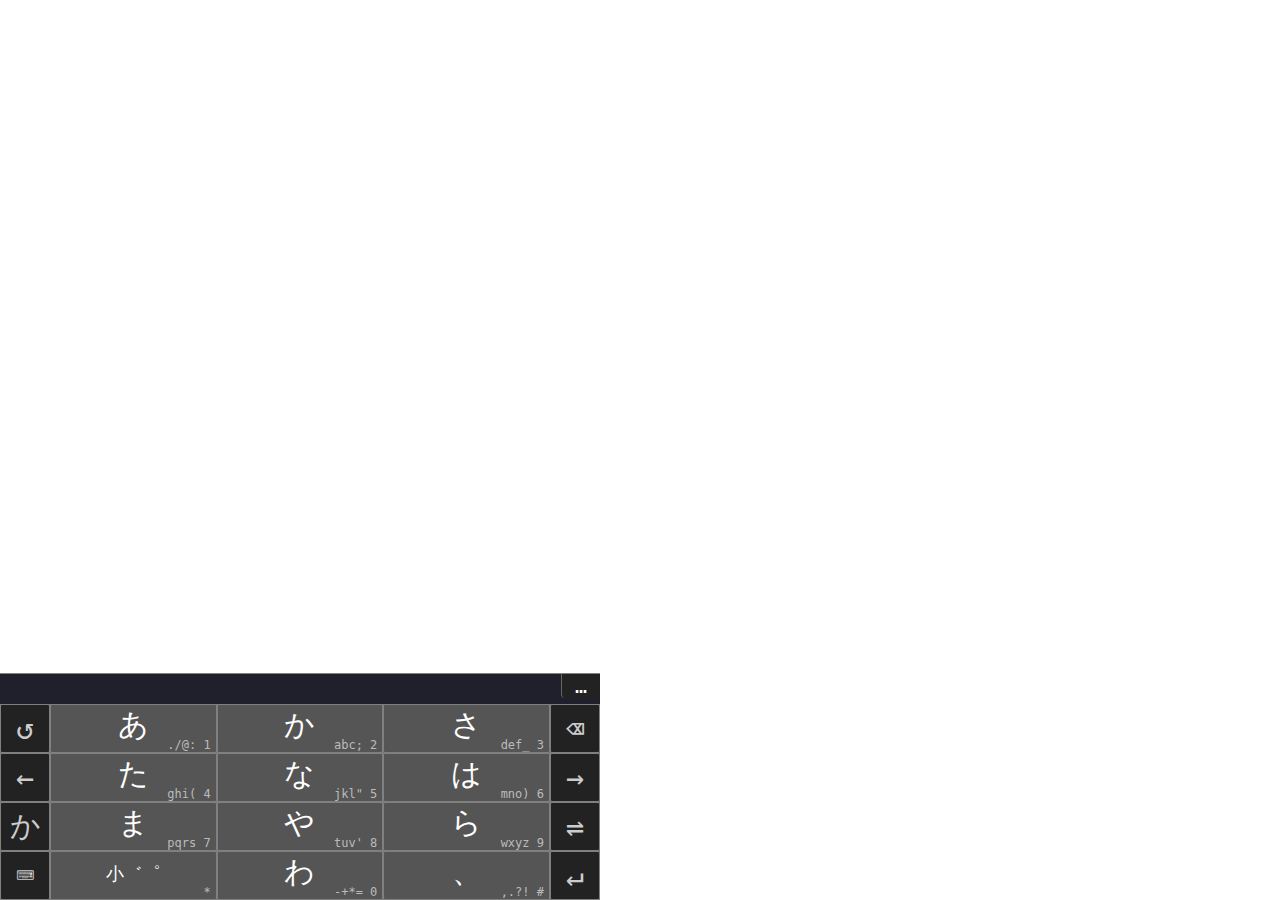
==== index.html @ 49d0eddc "Lacked to update index.html" ====
<!DOCTYPE html>
<html>
<head>
  <meta name="viewport" content="width=device-width, user-scalable=no, initial-scale=1">
  <meta charset="utf-8">
  <title>JaK - Japanese Kana keyboard</title>
  <script defer type="text/javascript" src="js/swiper.js"></script>
  <script defer type="text/javascript" src="js/main.js"></script>
  <link rel="stylesheet" type="text/css" href="style/keyboard.css" />
</head>
<body dir="ltr">
  <div id="keyboard">
    <div id="wordSuggests" collapsed="true">
      <span id="suggExpandButton" role="button">…</span>
      <ul id ="suggests"></ul>
    </div>
    <div id="statusSpace"></div>
    <div id="keyContainer">
      <div class="keyRow"><span class="key key_ctrl" role="button" code="UNDO">↺</span><span class="key" role="button" code="0">あ<span class="key_sub">./@: 1</span></span><span class="key" role="button" code="1">か<span class="key_sub">abc; 2</span></span><span class="key" role="button" code="2">さ<span class="key_sub">def_ 3</span></span><span class="key key_ctrl" role="button" code="C_BS">⌫</span></div>
      <div class="keyRow"><span class="key key_ctrl" role="button" code="C_LT">←</span><span class="key" role="button" code="3">た<span class="key_sub">ghi( 4</span></span><span class="key" role="button" code="4">な<span class="key_sub">jkl" 5</span></span><span class="key" role="button" code="5">は<span class="key_sub">mno) 6</span></span><span class="key key_ctrl" role="button" code="C_RT">→</span></div>
      <div class="keyRow"><span class="key key_ctrl" role="button" code="MODE" id="mode_key">か</span><span class="key" role="button" code="6">ま<span class="key_sub">pqrs 7</span></span><span class="key" role="button" code="7">や<span class="key_sub">tuv' 8</span></span><span class="key" role="button" code="8">ら<span class="key_sub">wxyz 9</span></span><span class="key key_ctrl" role="button" code="XFER">⇌</span></div>
      <div class="keyRow"><span class="key key_ctrl" role="button" code="SWKB">⌨</span><span class="key" role="button" code="STAR">小゛゜<span class="key_sub">*</span></span><span class="key" role="button" code="9">わ<span class="key_sub">-+*= 0</span></span><span class="key" role="button" code="HASH">、<span class="key_sub">,.?! #</span></span><span class="key key_ctrl" role="button" code="ENTR">↵</span></div>
    </div>
  </div>
</body>
</html>
---- style/keyboard.css ----
/* Copyright (c) 2015-2016, Masahiko Imanaka. All rights reserved. */
@charset "UTF-8";

html {
  font-size: 10px;
  pointer-events: none;
}

body {
  margin: 0;
  overflow: hidden;
}

#keyboard {
  -moz-user-select: none;
  position: absolute;
  bottom: 0;
  z-index: 10;
  width: 100%;
  max-width: 600px;
  background-color: rgba(0, 0, 0, 0.5);
  pointer-events: auto;
}


#wordSuggests {
  pointer-events: auto;
  position: absolute;
  top: 0;
  right: 0;
  width: 100%;
  margin: 0;
  border-top: 0.1rem solid gray;
  background-color: rgba(0, 0, 16, 0.75);
  color: #fff;
  font-family: monospace;
  z-index: 2;
}

#wordSuggests[collapsed="true"] {
  height: 3.0rem;
  overflow: hidden;
}
#wordSuggests[collapsed="false"] {
  top: -10em;
  height: 13em;
  background-color: rgba(0, 0, 16, 0.9);
  overflow: scroll;
}


#suggests {
  margin: 0 1.2em 1em 0.2em;
  padding: 0;
}
#suggests li {
  display: inline;
  list-style-type: none;
  margin-right: 0.5em;
  padding: 0.2em;
  font-size: 2em;
  border-radius: 0.2em;
  white-space: nowrap;
}
.wordSelected {
  background-color: #48a;
}

#suggExpandButton {
  position: relative;
  top: 0;
  right: 0;
  margin: 0;
  padding: 0 0.65em;
  border-left: 1px solid #666;
  border-bottom-left-radius: 0.2em;
  background-color: #222;
  font-size: 2rem;
  color: #fff;
  font-family: monospace;
  float: right;
  z-index: 3;
}


#statusSpace {
  width: 100%;
  height: 3.1rem;
  margin: 0;
  padding: 0;
  background-color: transparent;
  font-size: 2em;
  color: #ffa;
  text-align: center;
}

#keyContainer {
  display: table;
  table-layout: fixed;
  width: 100%;
  margin: 0;
  padding: 0;
  font-family: monospace;
}

.keyRow {
  display: table-row;
}

.key {
  display: table-cell;
  position: relative;
  margin: 0;
  padding-bottom: 0.2em;
  border: 0.1rem solid gray;
  border-radius: 0.2rem;
  background-color: #555;  /* touched: #f52. */
  vertical-align: middle;
  text-align: center;
  font-size: 3.0rem;
  color: #fff;
  overflow: hidden;
}

.key_ctrl {
  width: 4.8rem;
  padding-bottom: 0;
  color: #ccc;
  background-color: #222;  /* touched: #f52. */
}

.key_sub {
  pointer-events: none;
  position: absolute;
  right: 0.5rem;
  bottom: 0;
  font-size: 1.2rem;
  color: #bbb;
}

span[code="STAR"]{
  font-size: 1.8rem;
}
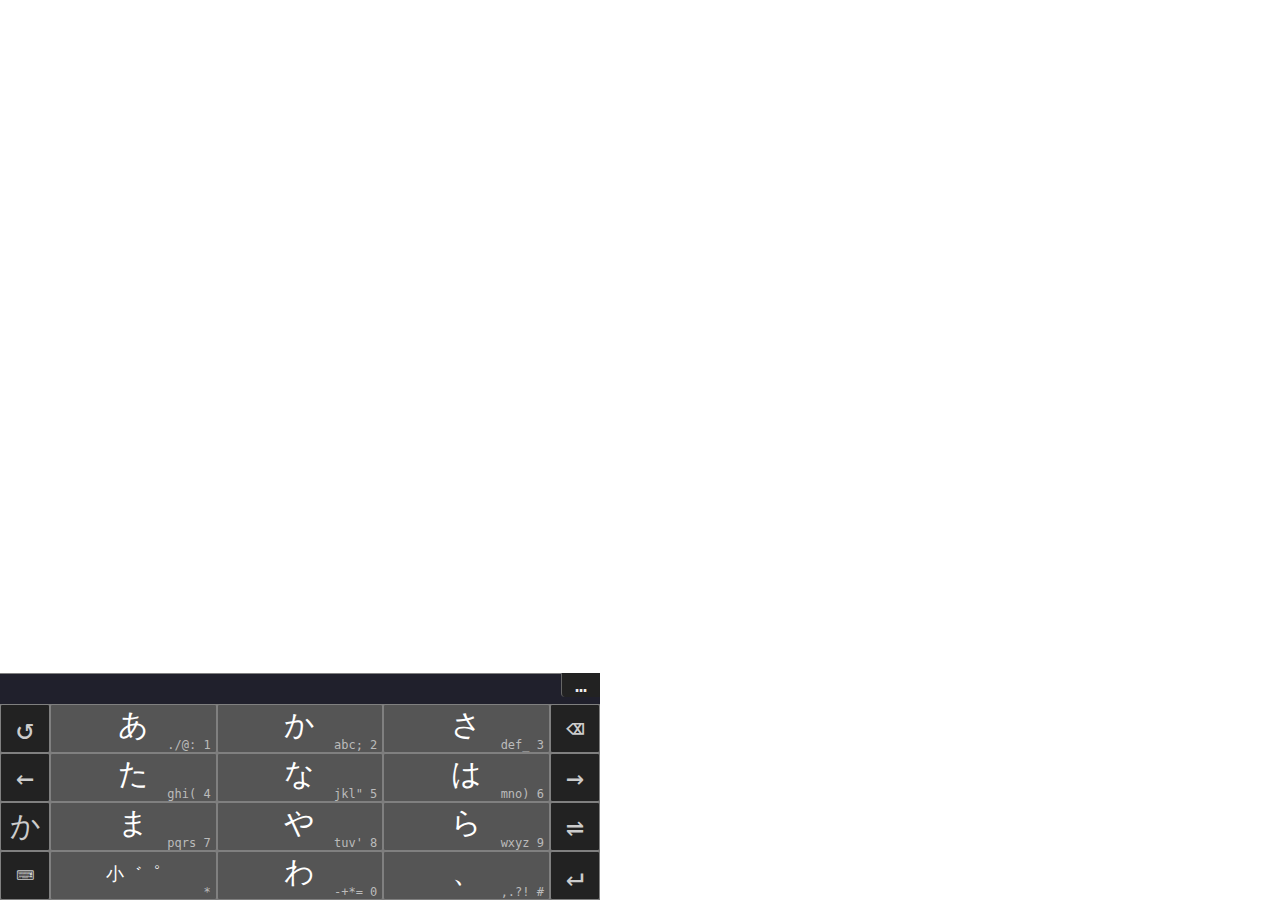
==== commit ea6f0f1c: "Refine expand button of word suggestions panel. Issue #3" ====
--- a/index.html
+++ b/index.html
@@ -10,8 +10,8 @@
 </head>
 <body dir="ltr">
   <div id="keyboard">
+    <span id="suggExpandButton" role="button">…</span>
     <div id="wordSuggests" collapsed="true">
-      <span id="suggExpandButton" role="button">…</span>
       <ul id ="suggests"></ul>
     </div>
     <div id="statusSpace"></div>
--- a/style/keyboard.css
+++ b/style/keyboard.css
@@ -38,36 +38,37 @@
 }
 
 #wordSuggests[collapsed="true"] {
-  height: 3.0rem;
+  height: 3em;
   overflow: hidden;
 }
 #wordSuggests[collapsed="false"] {
   top: -10em;
   height: 13em;
   background-color: rgba(0, 0, 16, 0.9);
-  overflow: scroll;
+  overflow-y: scroll;
 }
 
 
 #suggests {
-  margin: 0 1.2em 1em 0.2em;
+  margin: 0 1.6em 1em 0.2em;
   padding: 0;
 }
 #suggests li {
-  display: inline;
+  display: block;
   list-style-type: none;
   margin-right: 0.5em;
   padding: 0.2em;
   font-size: 2em;
   border-radius: 0.2em;
   white-space: nowrap;
+  float: left;
 }
 .wordSelected {
   background-color: #48a;
 }
 
 #suggExpandButton {
-  position: relative;
+  position: absolute;
   top: 0;
   right: 0;
   margin: 0;
@@ -75,10 +76,9 @@
   border-left: 1px solid #666;
   border-bottom-left-radius: 0.2em;
   background-color: #222;
-  font-size: 2rem;
-  color: #fff;
+  font-size: 2em;
+  color: #eee;
   font-family: monospace;
-  float: right;
   z-index: 3;
 }
 
@@ -120,6 +120,7 @@
   font-size: 3.0rem;
   color: #fff;
   overflow: hidden;
+  transition: background-color .08s linear;
 }
 
 .key_ctrl {
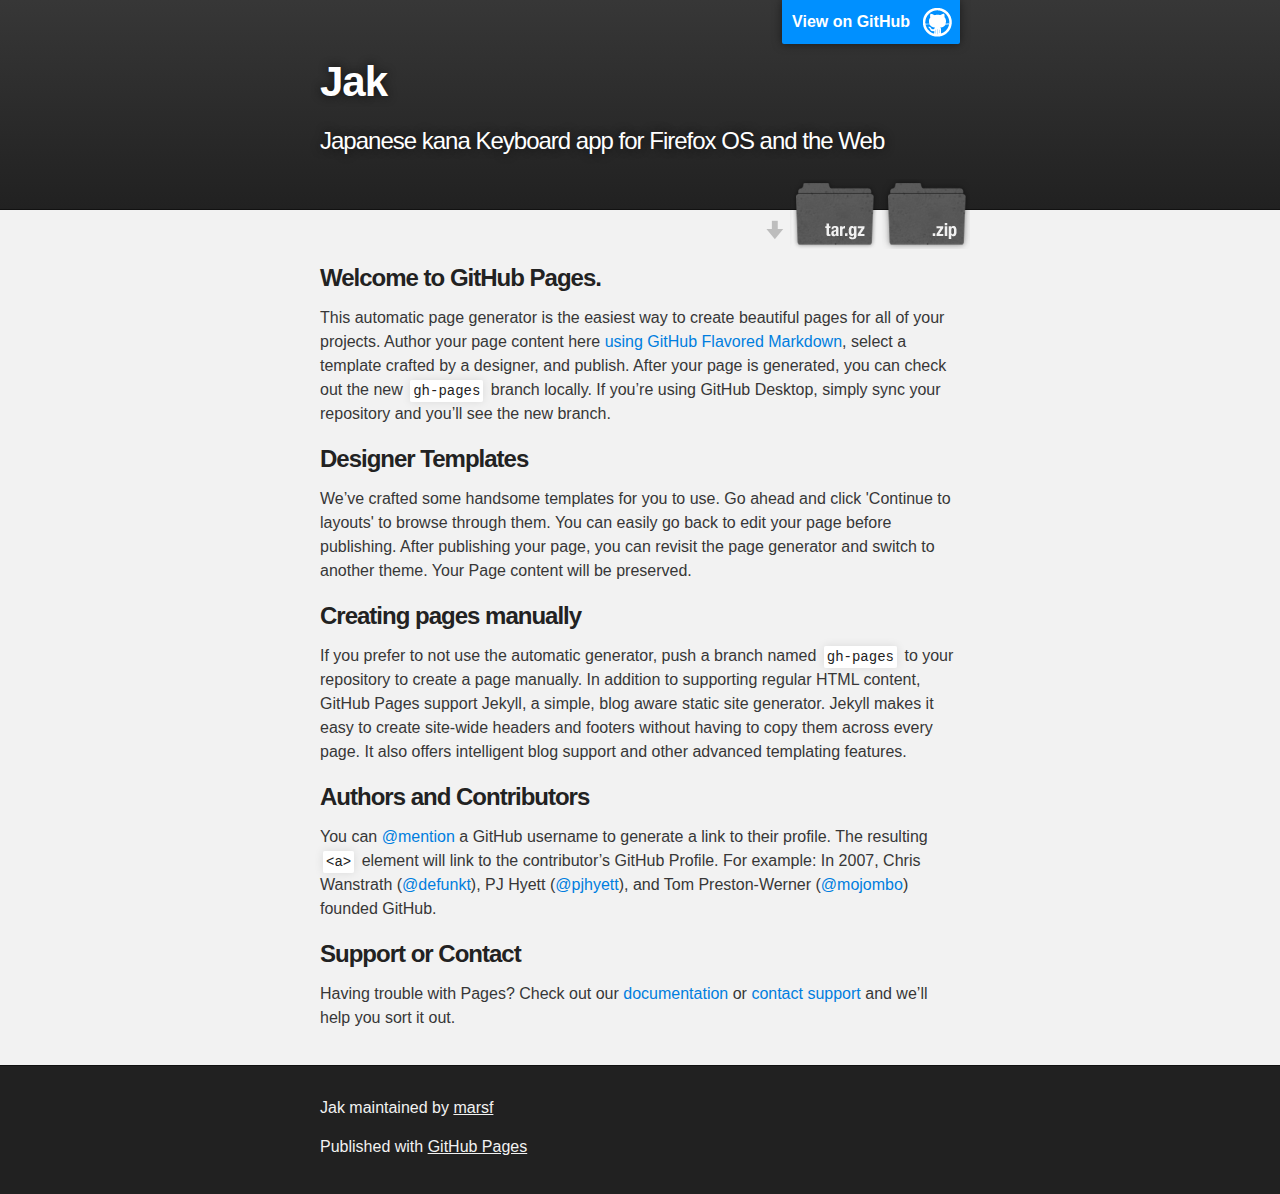
==== commit 26699893: "Create gh-pages branch via GitHub" ====
--- a/index.html
+++ b/index.html
@@ -1,26 +1,72 @@
 <!DOCTYPE html>
 <html>
-<head>
-  <meta name="viewport" content="width=device-width, user-scalable=no, initial-scale=1">
-  <meta charset="utf-8">
-  <title>JaK - Japanese Kana keyboard</title>
-  <script defer type="text/javascript" src="js/swiper.js"></script>
-  <script defer type="text/javascript" src="js/main.js"></script>
-  <link rel="stylesheet" type="text/css" href="style/keyboard.css" />
-</head>
-<body dir="ltr">
-  <div id="keyboard">
-    <span id="suggExpandButton" role="button">…</span>
-    <div id="wordSuggests" collapsed="true">
-      <ul id ="suggests"></ul>
+
+  <head>
+    <meta charset='utf-8'>
+    <meta http-equiv="X-UA-Compatible" content="chrome=1">
+    <meta name="description" content="Jak : Japanese kana Keyboard app for Firefox OS and the Web">
+
+    <link rel="stylesheet" type="text/css" media="screen" href="stylesheets/stylesheet.css">
+
+    <title>Jak</title>
+  </head>
+
+  <body>
+
+    <!-- HEADER -->
+    <div id="header_wrap" class="outer">
+        <header class="inner">
+          <a id="forkme_banner" href="https://github.com/marsf/JaK">View on GitHub</a>
+
+          <h1 id="project_title">Jak</h1>
+          <h2 id="project_tagline">Japanese kana Keyboard app for Firefox OS and the Web</h2>
+
+            <section id="downloads">
+              <a class="zip_download_link" href="https://github.com/marsf/JaK/zipball/master">Download this project as a .zip file</a>
+              <a class="tar_download_link" href="https://github.com/marsf/JaK/tarball/master">Download this project as a tar.gz file</a>
+            </section>
+        </header>
     </div>
-    <div id="statusSpace"></div>
-    <div id="keyContainer">
-      <div class="keyRow"><span class="key key_ctrl" role="button" code="UNDO">↺</span><span class="key" role="button" code="0">あ<span class="key_sub">./@: 1</span></span><span class="key" role="button" code="1">か<span class="key_sub">abc; 2</span></span><span class="key" role="button" code="2">さ<span class="key_sub">def_ 3</span></span><span class="key key_ctrl" role="button" code="C_BS">⌫</span></div>
-      <div class="keyRow"><span class="key key_ctrl" role="button" code="C_LT">←</span><span class="key" role="button" code="3">た<span class="key_sub">ghi( 4</span></span><span class="key" role="button" code="4">な<span class="key_sub">jkl" 5</span></span><span class="key" role="button" code="5">は<span class="key_sub">mno) 6</span></span><span class="key key_ctrl" role="button" code="C_RT">→</span></div>
-      <div class="keyRow"><span class="key key_ctrl" role="button" code="MODE" id="mode_key">か</span><span class="key" role="button" code="6">ま<span class="key_sub">pqrs 7</span></span><span class="key" role="button" code="7">や<span class="key_sub">tuv' 8</span></span><span class="key" role="button" code="8">ら<span class="key_sub">wxyz 9</span></span><span class="key key_ctrl" role="button" code="XFER">⇌</span></div>
-      <div class="keyRow"><span class="key key_ctrl" role="button" code="SWKB">⌨</span><span class="key" role="button" code="STAR">小゛゜<span class="key_sub">*</span></span><span class="key" role="button" code="9">わ<span class="key_sub">-+*= 0</span></span><span class="key" role="button" code="HASH">、<span class="key_sub">,.?! #</span></span><span class="key key_ctrl" role="button" code="ENTR">↵</span></div>
+
+    <!-- MAIN CONTENT -->
+    <div id="main_content_wrap" class="outer">
+      <section id="main_content" class="inner">
+        <h3>
+<a id="welcome-to-github-pages" class="anchor" href="#welcome-to-github-pages" aria-hidden="true"><span aria-hidden="true" class="octicon octicon-link"></span></a>Welcome to GitHub Pages.</h3>
+
+<p>This automatic page generator is the easiest way to create beautiful pages for all of your projects. Author your page content here <a href="https://guides.github.com/features/mastering-markdown/">using GitHub Flavored Markdown</a>, select a template crafted by a designer, and publish. After your page is generated, you can check out the new <code>gh-pages</code> branch locally. If you’re using GitHub Desktop, simply sync your repository and you’ll see the new branch.</p>
+
+<h3>
+<a id="designer-templates" class="anchor" href="#designer-templates" aria-hidden="true"><span aria-hidden="true" class="octicon octicon-link"></span></a>Designer Templates</h3>
+
+<p>We’ve crafted some handsome templates for you to use. Go ahead and click 'Continue to layouts' to browse through them. You can easily go back to edit your page before publishing. After publishing your page, you can revisit the page generator and switch to another theme. Your Page content will be preserved.</p>
+
+<h3>
+<a id="creating-pages-manually" class="anchor" href="#creating-pages-manually" aria-hidden="true"><span aria-hidden="true" class="octicon octicon-link"></span></a>Creating pages manually</h3>
+
+<p>If you prefer to not use the automatic generator, push a branch named <code>gh-pages</code> to your repository to create a page manually. In addition to supporting regular HTML content, GitHub Pages support Jekyll, a simple, blog aware static site generator. Jekyll makes it easy to create site-wide headers and footers without having to copy them across every page. It also offers intelligent blog support and other advanced templating features.</p>
+
+<h3>
+<a id="authors-and-contributors" class="anchor" href="#authors-and-contributors" aria-hidden="true"><span aria-hidden="true" class="octicon octicon-link"></span></a>Authors and Contributors</h3>
+
+<p>You can <a href="https://help.github.com/articles/basic-writing-and-formatting-syntax/#mentioning-users-and-teams" class="user-mention">@mention</a> a GitHub username to generate a link to their profile. The resulting <code>&lt;a&gt;</code> element will link to the contributor’s GitHub Profile. For example: In 2007, Chris Wanstrath (<a href="https://github.com/defunkt" class="user-mention">@defunkt</a>), PJ Hyett (<a href="https://github.com/pjhyett" class="user-mention">@pjhyett</a>), and Tom Preston-Werner (<a href="https://github.com/mojombo" class="user-mention">@mojombo</a>) founded GitHub.</p>
+
+<h3>
+<a id="support-or-contact" class="anchor" href="#support-or-contact" aria-hidden="true"><span aria-hidden="true" class="octicon octicon-link"></span></a>Support or Contact</h3>
+
+<p>Having trouble with Pages? Check out our <a href="https://help.github.com/pages">documentation</a> or <a href="https://github.com/contact">contact support</a> and we’ll help you sort it out.</p>
+      </section>
     </div>
-  </div>
-</body>
+
+    <!-- FOOTER  -->
+    <div id="footer_wrap" class="outer">
+      <footer class="inner">
+        <p class="copyright">Jak maintained by <a href="https://github.com/marsf">marsf</a></p>
+        <p>Published with <a href="https://pages.github.com">GitHub Pages</a></p>
+      </footer>
+    </div>
+
+    
+
+  </body>
 </html>
--- a/stylesheets/stylesheet.css
+++ b/stylesheets/stylesheet.css
@@ -0,0 +1,425 @@
+/*******************************************************************************
+Slate Theme for GitHub Pages
+by Jason Costello, @jsncostello
+*******************************************************************************/
+
+@import url(github-light.css);
+
+/*******************************************************************************
+MeyerWeb Reset
+*******************************************************************************/
+
+html, body, div, span, applet, object, iframe,
+h1, h2, h3, h4, h5, h6, p, blockquote, pre,
+a, abbr, acronym, address, big, cite, code,
+del, dfn, em, img, ins, kbd, q, s, samp,
+small, strike, strong, sub, sup, tt, var,
+b, u, i, center,
+dl, dt, dd, ol, ul, li,
+fieldset, form, label, legend,
+table, caption, tbody, tfoot, thead, tr, th, td,
+article, aside, canvas, details, embed,
+figure, figcaption, footer, header, hgroup,
+menu, nav, output, ruby, section, summary,
+time, mark, audio, video {
+  margin: 0;
+  padding: 0;
+  border: 0;
+  font: inherit;
+  vertical-align: baseline;
+}
+
+/* HTML5 display-role reset for older browsers */
+article, aside, details, figcaption, figure,
+footer, header, hgroup, menu, nav, section {
+  display: block;
+}
+
+ol, ul {
+  list-style: none;
+}
+
+table {
+  border-collapse: collapse;
+  border-spacing: 0;
+}
+
+/*******************************************************************************
+Theme Styles
+*******************************************************************************/
+
+body {
+  box-sizing: border-box;
+  color:#373737;
+  background: #212121;
+  font-size: 16px;
+  font-family: 'Myriad Pro', Calibri, Helvetica, Arial, sans-serif;
+  line-height: 1.5;
+  -webkit-font-smoothing: antialiased;
+}
+
+h1, h2, h3, h4, h5, h6 {
+  margin: 10px 0;
+  font-weight: 700;
+  color:#222222;
+  font-family: 'Lucida Grande', 'Calibri', Helvetica, Arial, sans-serif;
+  letter-spacing: -1px;
+}
+
+h1 {
+  font-size: 36px;
+  font-weight: 700;
+}
+
+h2 {
+  padding-bottom: 10px;
+  font-size: 32px;
+  background: url('../images/bg_hr.png') repeat-x bottom;
+}
+
+h3 {
+  font-size: 24px;
+}
+
+h4 {
+  font-size: 21px;
+}
+
+h5 {
+  font-size: 18px;
+}
+
+h6 {
+  font-size: 16px;
+}
+
+p {
+  margin: 10px 0 15px 0;
+}
+
+footer p {
+  color: #f2f2f2;
+}
+
+a {
+  text-decoration: none;
+  color: #007edf;
+  text-shadow: none;
+
+  transition: color 0.5s ease;
+  transition: text-shadow 0.5s ease;
+  -webkit-transition: color 0.5s ease;
+  -webkit-transition: text-shadow 0.5s ease;
+  -moz-transition: color 0.5s ease;
+  -moz-transition: text-shadow 0.5s ease;
+  -o-transition: color 0.5s ease;
+  -o-transition: text-shadow 0.5s ease;
+  -ms-transition: color 0.5s ease;
+  -ms-transition: text-shadow 0.5s ease;
+}
+
+a:hover, a:focus {text-decoration: underline;}
+
+footer a {
+  color: #F2F2F2;
+  text-decoration: underline;
+}
+
+em {
+  font-style: italic;
+}
+
+strong {
+  font-weight: bold;
+}
+
+img {
+  position: relative;
+  margin: 0 auto;
+  max-width: 739px;
+  padding: 5px;
+  margin: 10px 0 10px 0;
+  border: 1px solid #ebebeb;
+
+  box-shadow: 0 0 5px #ebebeb;
+  -webkit-box-shadow: 0 0 5px #ebebeb;
+  -moz-box-shadow: 0 0 5px #ebebeb;
+  -o-box-shadow: 0 0 5px #ebebeb;
+  -ms-box-shadow: 0 0 5px #ebebeb;
+}
+
+p img {
+  display: inline;
+  margin: 0;
+  padding: 0;
+  vertical-align: middle;
+  text-align: center;
+  border: none;
+}
+
+pre, code {
+  width: 100%;
+  color: #222;
+  background-color: #fff;
+
+  font-family: Monaco, "Bitstream Vera Sans Mono", "Lucida Console", Terminal, monospace;
+  font-size: 14px;
+
+  border-radius: 2px;
+  -moz-border-radius: 2px;
+  -webkit-border-radius: 2px;
+}
+
+pre {
+  width: 100%;
+  padding: 10px;
+  box-shadow: 0 0 10px rgba(0,0,0,.1);
+  overflow: auto;
+}
+
+code {
+  padding: 3px;
+  margin: 0 3px;
+  box-shadow: 0 0 10px rgba(0,0,0,.1);
+}
+
+pre code {
+  display: block;
+  box-shadow: none;
+}
+
+blockquote {
+  color: #666;
+  margin-bottom: 20px;
+  padding: 0 0 0 20px;
+  border-left: 3px solid #bbb;
+}
+
+
+ul, ol, dl {
+  margin-bottom: 15px
+}
+
+ul {
+  list-style-position: inside;
+  list-style: disc;
+  padding-left: 20px;
+}
+
+ol {
+  list-style-position: inside;
+  list-style: decimal;
+  padding-left: 20px;
+}
+
+dl dt {
+  font-weight: bold;
+}
+
+dl dd {
+  padding-left: 20px;
+  font-style: italic;
+}
+
+dl p {
+  padding-left: 20px;
+  font-style: italic;
+}
+
+hr {
+  height: 1px;
+  margin-bottom: 5px;
+  border: none;
+  background: url('../images/bg_hr.png') repeat-x center;
+}
+
+table {
+  border: 1px solid #373737;
+  margin-bottom: 20px;
+  text-align: left;
+ }
+
+th {
+  font-family: 'Lucida Grande', 'Helvetica Neue', Helvetica, Arial, sans-serif;
+  padding: 10px;
+  background: #373737;
+  color: #fff;
+ }
+
+td {
+  padding: 10px;
+  border: 1px solid #373737;
+ }
+
+form {
+  background: #f2f2f2;
+  padding: 20px;
+}
+
+/*******************************************************************************
+Full-Width Styles
+*******************************************************************************/
+
+.outer {
+  width: 100%;
+}
+
+.inner {
+  position: relative;
+  max-width: 640px;
+  padding: 20px 10px;
+  margin: 0 auto;
+}
+
+#forkme_banner {
+  display: block;
+  position: absolute;
+  top:0;
+  right: 10px;
+  z-index: 10;
+  padding: 10px 50px 10px 10px;
+  color: #fff;
+  background: url('../images/blacktocat.png') #0090ff no-repeat 95% 50%;
+  font-weight: 700;
+  box-shadow: 0 0 10px rgba(0,0,0,.5);
+  border-bottom-left-radius: 2px;
+  border-bottom-right-radius: 2px;
+}
+
+#header_wrap {
+  background: #212121;
+  background: -moz-linear-gradient(top, #373737, #212121);
+  background: -webkit-linear-gradient(top, #373737, #212121);
+  background: -ms-linear-gradient(top, #373737, #212121);
+  background: -o-linear-gradient(top, #373737, #212121);
+  background: linear-gradient(top, #373737, #212121);
+}
+
+#header_wrap .inner {
+  padding: 50px 10px 30px 10px;
+}
+
+#project_title {
+  margin: 0;
+  color: #fff;
+  font-size: 42px;
+  font-weight: 700;
+  text-shadow: #111 0px 0px 10px;
+}
+
+#project_tagline {
+  color: #fff;
+  font-size: 24px;
+  font-weight: 300;
+  background: none;
+  text-shadow: #111 0px 0px 10px;
+}
+
+#downloads {
+  position: absolute;
+  width: 210px;
+  z-index: 10;
+  bottom: -40px;
+  right: 0;
+  height: 70px;
+  background: url('../images/icon_download.png') no-repeat 0% 90%;
+}
+
+.zip_download_link {
+  display: block;
+  float: right;
+  width: 90px;
+  height:70px;
+  text-indent: -5000px;
+  overflow: hidden;
+  background: url(../images/sprite_download.png) no-repeat bottom left;
+}
+
+.tar_download_link {
+  display: block;
+  float: right;
+  width: 90px;
+  height:70px;
+  text-indent: -5000px;
+  overflow: hidden;
+  background: url(../images/sprite_download.png) no-repeat bottom right;
+  margin-left: 10px;
+}
+
+.zip_download_link:hover {
+  background: url(../images/sprite_download.png) no-repeat top left;
+}
+
+.tar_download_link:hover {
+  background: url(../images/sprite_download.png) no-repeat top right;
+}
+
+#main_content_wrap {
+  background: #f2f2f2;
+  border-top: 1px solid #111;
+  border-bottom: 1px solid #111;
+}
+
+#main_content {
+  padding-top: 40px;
+}
+
+#footer_wrap {
+  background: #212121;
+}
+
+
+
+/*******************************************************************************
+Small Device Styles
+*******************************************************************************/
+
+@media screen and (max-width: 480px) {
+  body {
+    font-size:14px;
+  }
+
+  #downloads {
+    display: none;
+  }
+
+  .inner {
+    min-width: 320px;
+    max-width: 480px;
+  }
+
+  #project_title {
+  font-size: 32px;
+  }
+
+  h1 {
+    font-size: 28px;
+  }
+
+  h2 {
+    font-size: 24px;
+  }
+
+  h3 {
+    font-size: 21px;
+  }
+
+  h4 {
+    font-size: 18px;
+  }
+
+  h5 {
+    font-size: 14px;
+  }
+
+  h6 {
+    font-size: 12px;
+  }
+
+  code, pre {
+    min-width: 320px;
+    max-width: 480px;
+    font-size: 11px;
+  }
+
+}
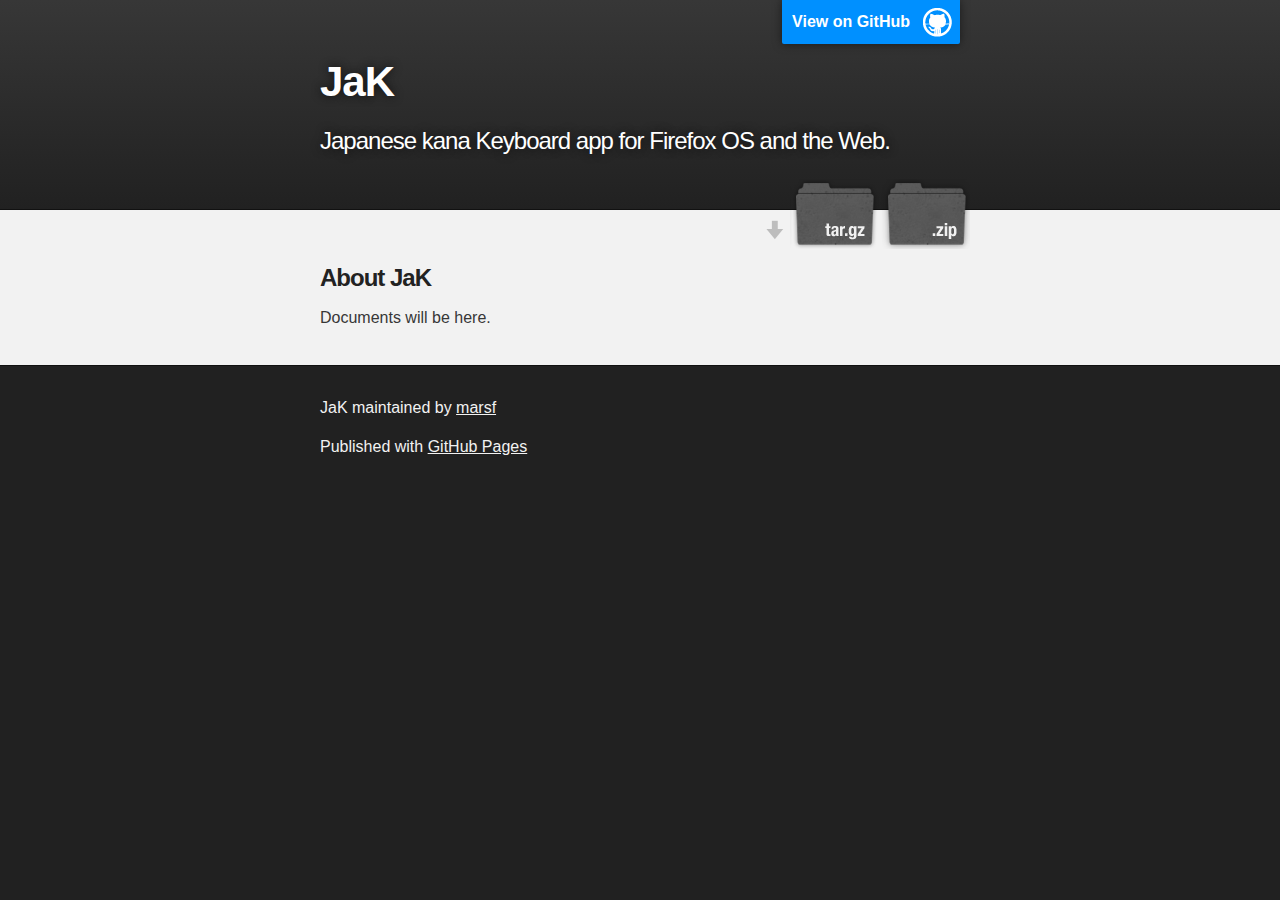
==== commit e1a2b353: "initialize index.html" ====
--- a/index.html
+++ b/index.html
@@ -8,7 +8,7 @@
 
     <link rel="stylesheet" type="text/css" media="screen" href="stylesheets/stylesheet.css">
 
-    <title>Jak</title>
+    <title>JaK - Japanese kana Keyboard app for Firefox OS and the Web</title>
   </head>
 
   <body>
@@ -18,8 +18,8 @@
         <header class="inner">
           <a id="forkme_banner" href="https://github.com/marsf/JaK">View on GitHub</a>
 
-          <h1 id="project_title">Jak</h1>
-          <h2 id="project_tagline">Japanese kana Keyboard app for Firefox OS and the Web</h2>
+          <h1 id="project_title">JaK</h1>
+          <h2 id="project_tagline">Japanese kana Keyboard app for Firefox OS and the Web.</h2>
 
             <section id="downloads">
               <a class="zip_download_link" href="https://github.com/marsf/JaK/zipball/master">Download this project as a .zip file</a>
@@ -32,41 +32,20 @@
     <div id="main_content_wrap" class="outer">
       <section id="main_content" class="inner">
         <h3>
-<a id="welcome-to-github-pages" class="anchor" href="#welcome-to-github-pages" aria-hidden="true"><span aria-hidden="true" class="octicon octicon-link"></span></a>Welcome to GitHub Pages.</h3>
+<a id="welcome-to-github-pages" class="anchor" href="#welcome-to-github-pages" aria-hidden="true"><span aria-hidden="true" class="octicon octicon-link"></span></a>About JaK</h3>
 
-<p>This automatic page generator is the easiest way to create beautiful pages for all of your projects. Author your page content here <a href="https://guides.github.com/features/mastering-markdown/">using GitHub Flavored Markdown</a>, select a template crafted by a designer, and publish. After your page is generated, you can check out the new <code>gh-pages</code> branch locally. If you’re using GitHub Desktop, simply sync your repository and you’ll see the new branch.</p>
+<p>Documents will be here.</p>
 
-<h3>
-<a id="designer-templates" class="anchor" href="#designer-templates" aria-hidden="true"><span aria-hidden="true" class="octicon octicon-link"></span></a>Designer Templates</h3>
-
-<p>We’ve crafted some handsome templates for you to use. Go ahead and click 'Continue to layouts' to browse through them. You can easily go back to edit your page before publishing. After publishing your page, you can revisit the page generator and switch to another theme. Your Page content will be preserved.</p>
-
-<h3>
-<a id="creating-pages-manually" class="anchor" href="#creating-pages-manually" aria-hidden="true"><span aria-hidden="true" class="octicon octicon-link"></span></a>Creating pages manually</h3>
-
-<p>If you prefer to not use the automatic generator, push a branch named <code>gh-pages</code> to your repository to create a page manually. In addition to supporting regular HTML content, GitHub Pages support Jekyll, a simple, blog aware static site generator. Jekyll makes it easy to create site-wide headers and footers without having to copy them across every page. It also offers intelligent blog support and other advanced templating features.</p>
-
-<h3>
-<a id="authors-and-contributors" class="anchor" href="#authors-and-contributors" aria-hidden="true"><span aria-hidden="true" class="octicon octicon-link"></span></a>Authors and Contributors</h3>
-
-<p>You can <a href="https://help.github.com/articles/basic-writing-and-formatting-syntax/#mentioning-users-and-teams" class="user-mention">@mention</a> a GitHub username to generate a link to their profile. The resulting <code>&lt;a&gt;</code> element will link to the contributor’s GitHub Profile. For example: In 2007, Chris Wanstrath (<a href="https://github.com/defunkt" class="user-mention">@defunkt</a>), PJ Hyett (<a href="https://github.com/pjhyett" class="user-mention">@pjhyett</a>), and Tom Preston-Werner (<a href="https://github.com/mojombo" class="user-mention">@mojombo</a>) founded GitHub.</p>
-
-<h3>
-<a id="support-or-contact" class="anchor" href="#support-or-contact" aria-hidden="true"><span aria-hidden="true" class="octicon octicon-link"></span></a>Support or Contact</h3>
-
-<p>Having trouble with Pages? Check out our <a href="https://help.github.com/pages">documentation</a> or <a href="https://github.com/contact">contact support</a> and we’ll help you sort it out.</p>
       </section>
     </div>
 
     <!-- FOOTER  -->
     <div id="footer_wrap" class="outer">
       <footer class="inner">
-        <p class="copyright">Jak maintained by <a href="https://github.com/marsf">marsf</a></p>
+        <p class="copyright">JaK maintained by <a href="https://github.com/marsf">marsf</a></p>
         <p>Published with <a href="https://pages.github.com">GitHub Pages</a></p>
       </footer>
     </div>
 
-    
-
   </body>
 </html>
